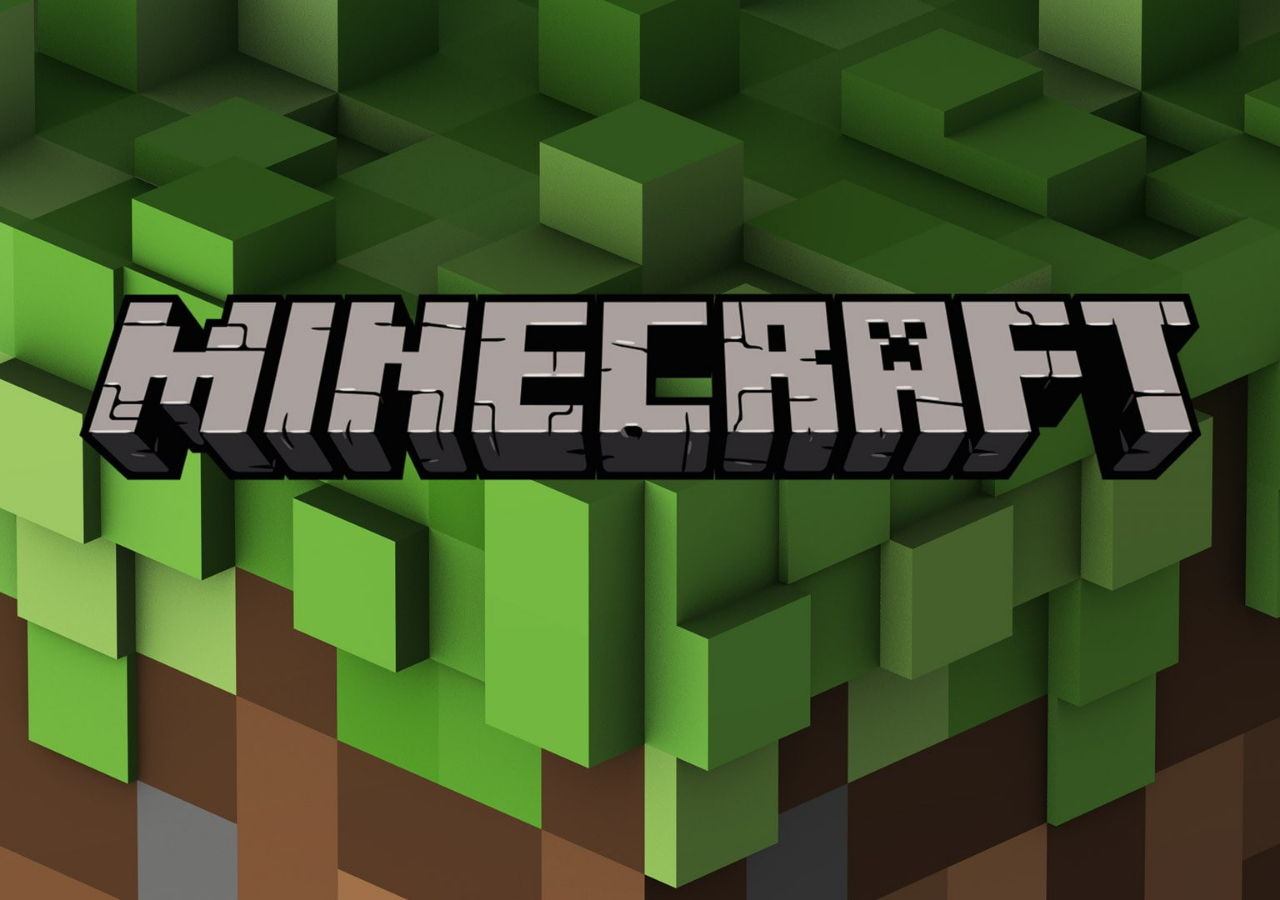
==== index.html @ 536e8085 "started the actual pages" ====
<!DOCTYPE html>
<html lang="en">
  <head>
    <meta charset="UTF-8" />
    <meta http-equiv="X-UA-Compatible" content="IE=edge" />
    <meta name="viewport" content="width=device-width, initial-scale=1.0" />
    <title>My 2D MineCarft | Welcome</title>
    <link rel="stylesheet" href="./css/my-normalize.css" />
    <link rel="stylesheet" href="./css/variables.css" />
    <link rel="stylesheet" href="./css/fonts.css" />
    <link rel="stylesheet" href="./css/utilities.css" />
    <link rel="stylesheet" href="./css/style.css" />
    <link rel="stylesheet" href="./css/media.css" />
  </head>
  <body>
    <div class="welcome page"></div>
    <div class="explanation page hidden"></div>
    <script src="./js/script.js"></script>
  </body>
</html>
---- css/fonts.css ----
@font-face {
  font-family: "minecraft";
  src: url("../fonts/MinecraftRegular.otf") format("OpenType");
  font-weight: normal;
  font-style: normal;
}

@font-face {
  font-family: "minecraft";
  src: url("../fonts/MinecraftItalic.otf") format("OpenType");
  font-weight: normal;
  font-style: italic;
}

@font-face {
  font-family: "minecraft";
  src: url("../fonts/MinecraftBold.otf") format("OpenType");
  font-weight: bold;
  font-style: normal;
}

@font-face {
  font-family: "minecraft";
  src: url("../fonts/MinecraftBoldItalic.otf") format("OpenType");
  font-weight: bold;
  font-style: italic;
}
---- css/utilities.css ----
.hidden {
  display: none;
}
---- css/style.css ----
* {
  margin: 0;
  padding: 0;
  box-sizing: border-box;
}

body {
  font-family: "minecraft", sans-serif;
}

.page {
  height: 100vh;
}

.welcome {
  background: url("../images/landingPageBG.jpg") center bottom/cover no-repeat;
}

.explanation {
  background: url("../images/explanationBG.jpg") center bottom/cover no-repeat;
}
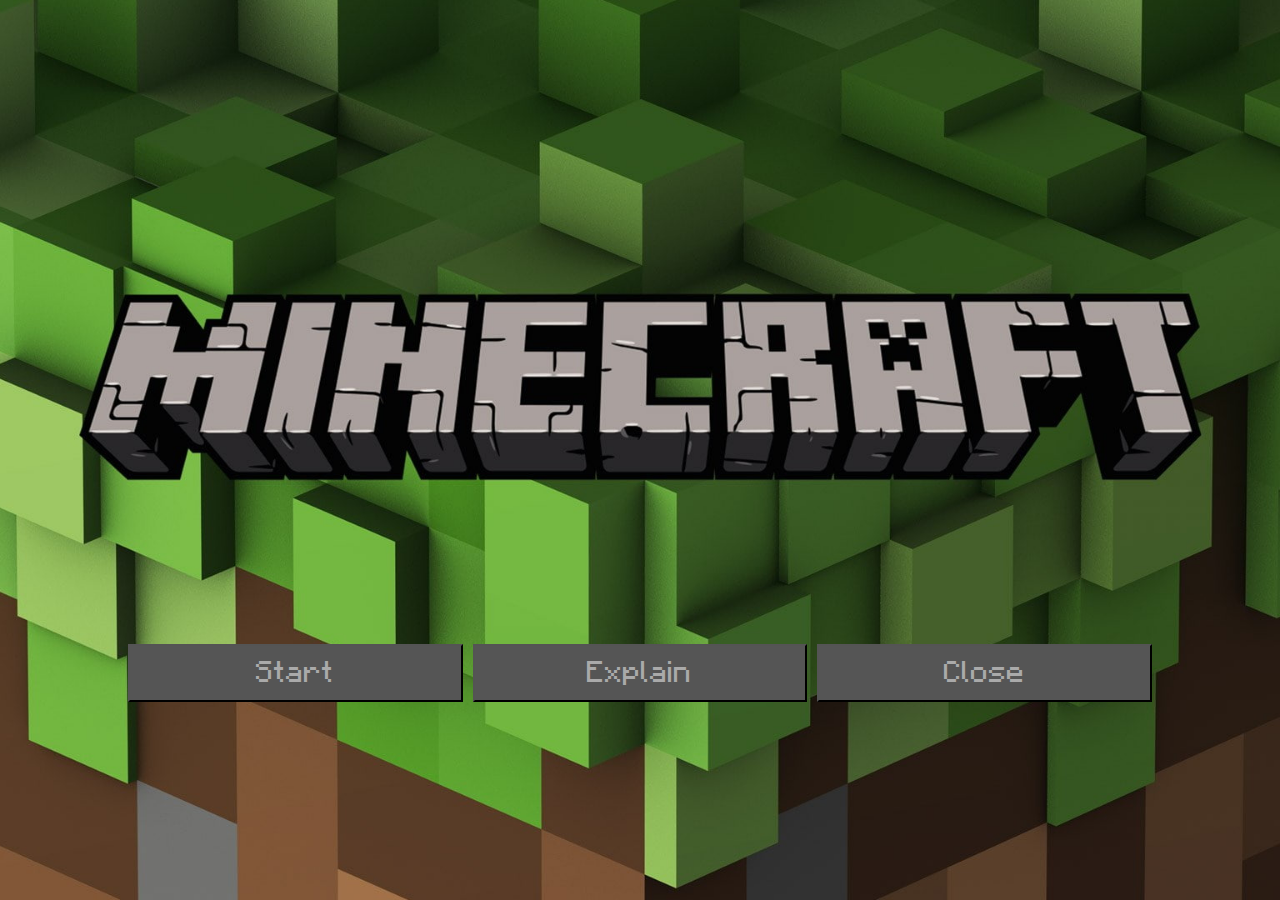
==== commit 68ddc33b: "welcome page in the making" ====
--- a/index.html
+++ b/index.html
@@ -11,10 +11,36 @@
     <link rel="stylesheet" href="./css/utilities.css" />
     <link rel="stylesheet" href="./css/style.css" />
     <link rel="stylesheet" href="./css/media.css" />
+    <link
+      href="[data-uri]"
+      rel="icon"
+      type="image/x-icon"
+    />
   </head>
   <body>
-    <div class="welcome page"></div>
-    <div class="explanation page hidden"></div>
+    <div id="welcome" class="welcome page">
+      <div class="welcome__btn-wrapper">
+        <button
+          class="welcome__btn --bg-color-btn --txt-color-btn --font-size-3rem --padding-10px"
+          id="welcome__btn-start"
+        >
+          Start
+        </button>
+        <button
+          class="welcome__btn --bg-color-btn --txt-color-btn --font-size-3rem --padding-10px"
+          id="welcome__btn-explanation"
+        >
+          Explain
+        </button>
+        <button
+          class="welcome__btn --bg-color-btn --txt-color-btn --font-size-3rem --padding-10px"
+          id="welcome__btn-exit"
+        >
+          Close
+        </button>
+      </div>
+    </div>
+    <div id="explanation" class="explanation page hidden"></div>
     <script src="./js/script.js"></script>
   </body>
 </html>
--- a/css/variables.css
+++ b/css/variables.css
@@ -0,0 +1,6 @@
+:root {
+  --txt-btn: #aaaaaa;
+  --bg-btn: #555555;
+  --hover-btn: #087008;
+  --sky: #7ec0ee;
+}
--- a/css/utilities.css
+++ b/css/utilities.css
@@ -1,3 +1,22 @@
 .hidden {
   display: none;
 }
+
+/* colors */
+.--bg-color-btn {
+  background-color: var(--bg-btn);
+}
+
+.--txt-color-btn {
+  color: var(--txt-btn);
+}
+
+/* font size */
+.--font-size-3rem {
+  font-size: 3rem;
+}
+
+/* margin & padding */
+.--padding-10px {
+  padding: 10px;
+}
--- a/css/style.css
+++ b/css/style.css
@@ -14,6 +14,25 @@
 
 .welcome {
   background: url("../images/landingPageBG.jpg") center bottom/cover no-repeat;
+  position: relative;
+  display: flex;
+  justify-content: center;
+}
+
+.welcome__btn-wrapper {
+  display: grid;
+  grid-template-columns: repeat(3, 1fr);
+  align-items: center;
+  justify-content: center;
+  width: 80vw;
+  position: absolute;
+  bottom: 22vh;
+  gap: 10px;
+}
+
+.welcome__btn:hover {
+  background-color: var(--hover-btn);
+  cursor: pointer;
 }
 
 .explanation {
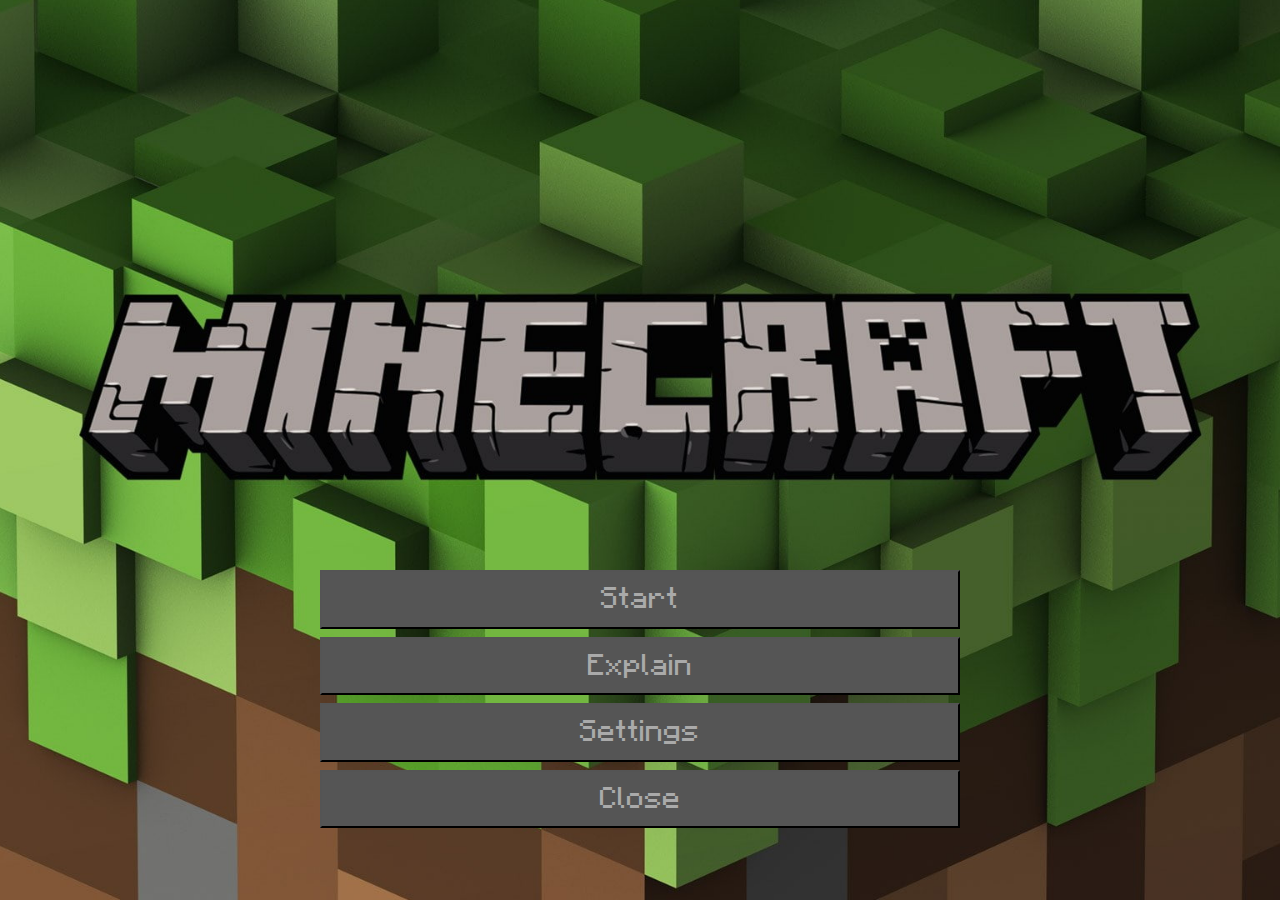
==== commit c93b5267: "basic requirements fulfilled" ====
--- a/index.html
+++ b/index.html
@@ -21,26 +21,59 @@
     <div id="welcome" class="welcome page">
       <div class="welcome__btn-wrapper">
         <button
-          class="welcome__btn --bg-color-btn --txt-color-btn --font-size-3rem --padding-10px"
+          class="welcome__btn --bg-color-secondary --txt-color-primary --font-size-3rem --padding-10px"
           id="welcome__btn-start"
         >
           Start
         </button>
         <button
-          class="welcome__btn --bg-color-btn --txt-color-btn --font-size-3rem --padding-10px"
+          class="welcome__btn --bg-color-secondary --txt-color-primary --font-size-3rem --padding-10px"
           id="welcome__btn-explanation"
         >
           Explain
         </button>
         <button
-          class="welcome__btn --bg-color-btn --txt-color-btn --font-size-3rem --padding-10px"
+          class="welcome__btn --bg-color-secondary --txt-color-primary --font-size-3rem --padding-10px"
+          id="welcome__btn-settings"
+        >
+          Settings
+        </button>
+        <button
+          class="welcome__btn --bg-color-secondary --txt-color-primary --font-size-3rem --padding-10px"
           id="welcome__btn-exit"
         >
           Close
         </button>
       </div>
     </div>
-    <div id="explanation" class="explanation page hidden"></div>
+    <div id="explanation" class="explanation page hidden">
+      <button
+        class="welcome__btn --bg-color-secondary --txt-color-primary --font-size-3rem --padding-10px"
+        id="welcome__btn-back-explanation"
+      >
+        Go Back
+      </button>
+    </div>
+    <div id="settings" class="settings page hidden">
+      <div class="settings__wrapper">
+        <label for="width" class="--font-size-4rem --txt-color-primary">Width of page</label>
+        <input
+          type="number"
+          name="width"
+          id="width"
+          value="100"
+          min="100"
+          max="800"
+          class="--font-size-3-5rem --txt-color-secondary --bg-color-primary"
+        />
+      </div>
+      <button
+        class="welcome__btn --bg-color-secondary --txt-color-primary --font-size-3rem --padding-10px"
+        id="welcome__btn-back-settings"
+      >
+        Go Back
+      </button>
+    </div>
     <script src="./js/script.js"></script>
   </body>
 </html>
--- a/css/variables.css
+++ b/css/variables.css
@@ -1,6 +1,6 @@
 :root {
-  --txt-btn: #aaaaaa;
-  --bg-btn: #555555;
+  --primary-color: #aaaaaa;
+  --secondary-color: #555555;
   --hover-btn: #087008;
   --sky: #7ec0ee;
 }
--- a/css/utilities.css
+++ b/css/utilities.css
@@ -1,19 +1,60 @@
 .hidden {
-  display: none;
+  display: none !important;
 }
 
 /* colors */
-.--bg-color-btn {
-  background-color: var(--bg-btn);
+.--txt-color-secondary {
+  color: var(--secondary-color);
 }
 
-.--txt-color-btn {
-  color: var(--txt-btn);
+.--txt-color-primary {
+  color: var(--primary-color);
+}
+
+.--bg-color-primary {
+  background-color: var(--primary-color);
+}
+
+.--bg-color-secondary {
+  background-color: var(--secondary-color);
+}
+
+.--bg-color-hover-btn {
+  background-color: var(--hover-btn);
+}
+
+.--bg-color-red {
+  background-color: #800419;
+}
+
+.--secondary-color-border {
+  border: 1px var(--secondary-color) solid;
+}
+
+.--red-color-border {
+  border: #800419 1px solid;
+  outline: #800419 1px solid;
 }
 
 /* font size */
+.--font-size-4rem {
+  font-size: 4rem;
+}
+
+.--font-size-3-5rem {
+  font-size: 3.5rem;
+}
+
 .--font-size-3rem {
   font-size: 3rem;
+}
+
+.--font-size-2rem {
+  font-size: 2rem;
+}
+
+.--font-size-1-4rem {
+  font-size: 1.4rem;
 }
 
 /* margin & padding */
--- a/css/style.css
+++ b/css/style.css
@@ -12,6 +12,7 @@
   height: 100vh;
 }
 
+/* Index */
 .welcome {
   background: url("../images/landingPageBG.jpg") center bottom/cover no-repeat;
   position: relative;
@@ -21,13 +22,13 @@
 
 .welcome__btn-wrapper {
   display: grid;
-  grid-template-columns: repeat(3, 1fr);
+  grid-template-columns: 1fr;
   align-items: center;
   justify-content: center;
-  width: 80vw;
+  width: 50vw;
   position: absolute;
-  bottom: 22vh;
-  gap: 10px;
+  bottom: 8vh;
+  gap: 8px;
 }
 
 .welcome__btn:hover {
@@ -35,6 +36,179 @@
   cursor: pointer;
 }
 
+/* TODO Write the explanation and update bg */
+/* TODO Add the video as a demo somehow */
 .explanation {
   background: url("../images/explanationBG.jpg") center bottom/cover no-repeat;
-}
+  display: flex;
+  padding: 0 25px 25px 0;
+  align-items: flex-end;
+  justify-content: flex-end;
+}
+
+.settings {
+  background: url("../images/explanationBG-basic.jpg") center bottom/cover no-repeat;
+  display: flex;
+  padding: 0 25px 25px 0;
+  align-items: flex-end;
+  justify-content: center;
+  position: relative;
+}
+
+.settings__wrapper {
+  width: 100%;
+  height: calc(100% - 60px);
+  position: absolute;
+  top: 60px;
+  left: 0;
+  display: flex;
+  flex-direction: column;
+  align-items: center;
+  justify-content: center;
+  text-align: center;
+}
+
+#width {
+  padding: 2px 10px;
+  text-align: center;
+}
+
+#width:invalid {
+  color: #800419;
+}
+
+#welcome__btn-back-settings {
+  z-index: 1;
+}
+
+/* game */
+.game {
+  display: grid;
+  grid-template-columns: 1fr 150px;
+}
+.game__world-container {
+  overflow-x: scroll;
+  overflow-y: hidden;
+}
+
+.game__world {
+  height: 100%;
+  display: grid;
+  grid-auto-flow: row;
+  width: 200vw;
+}
+
+[data-type] {
+  background-size: cover;
+  background-position: center center;
+  background-repeat: no-repeat;
+  width: 100%;
+  height: 100%;
+}
+
+[data-type]:hover {
+  border: 1px #ffffff80 solid;
+}
+
+[data-type="sky"] {
+  background-color: var(--sky);
+  background-image: none;
+}
+
+[data-type="empty"] {
+  background-color: #222222;
+  background-image: none;
+}
+
+[data-type="stone"] {
+  background-image: url("../images/blocks/stoneBlock.png");
+}
+
+[data-type="log"] {
+  background-image: url("../images/blocks/logBlock.png");
+}
+
+[data-type="leaf"] {
+  background-image: url("../images/blocks/leafBlock.png");
+}
+
+[data-type="dirt"] {
+  background-image: url("../images/blocks/dirtBlock.png");
+}
+
+/* tools */
+.game__toolkit {
+  display: grid;
+  grid-template-rows: max-content 1fr max-content;
+}
+
+.tools {
+  display: grid;
+  grid-template-columns: repeat(2, 1fr);
+  gap: 10px;
+  width: 100%;
+  height: 170px;
+  padding: 10px;
+}
+
+.tool__wrapper {
+  padding: 3px;
+  width: 100%;
+  border: 1px solid var(--secondary-color);
+  display: grid;
+  justify-content: center;
+  grid-template-rows: 1fr max-content;
+  background-position: center center;
+  background-size: contain;
+  background-repeat: no-repeat;
+  height: 100%;
+}
+
+.tool__wrapper:hover {
+  cursor: pointer;
+  background-color: #555555ea;
+}
+
+.tool__photo {
+  width: 46px;
+  background: center center/contain no-repeat;
+}
+
+.tool__name {
+  text-align: center;
+  padding-top: 2px;
+}
+
+[for="axe"] > .tool__photo {
+  background-image: url("../images/tools/treeAxe.png");
+}
+
+[for="pickaxe"] > .tool__photo {
+  background-image: url("../images/tools/stonePickaxe.png");
+}
+
+[for="shovel"] > .tool__photo {
+  background-image: url("../images/tools/dirtShovel.png");
+}
+
+/* inventory */
+.inventory {
+  display: grid;
+  gap: 10px;
+  grid-template-columns: repeat(2, 1fr);
+  align-content: center;
+}
+
+.inventory__box {
+  height: 60px;
+}
+
+/* game btns */
+.game__btn-wrapper {
+  display: grid;
+  grid-template-rows: repeat(2, max-content);
+  align-items: center;
+  justify-content: center;
+  width: 100%;
+  gap: 10px;
+}
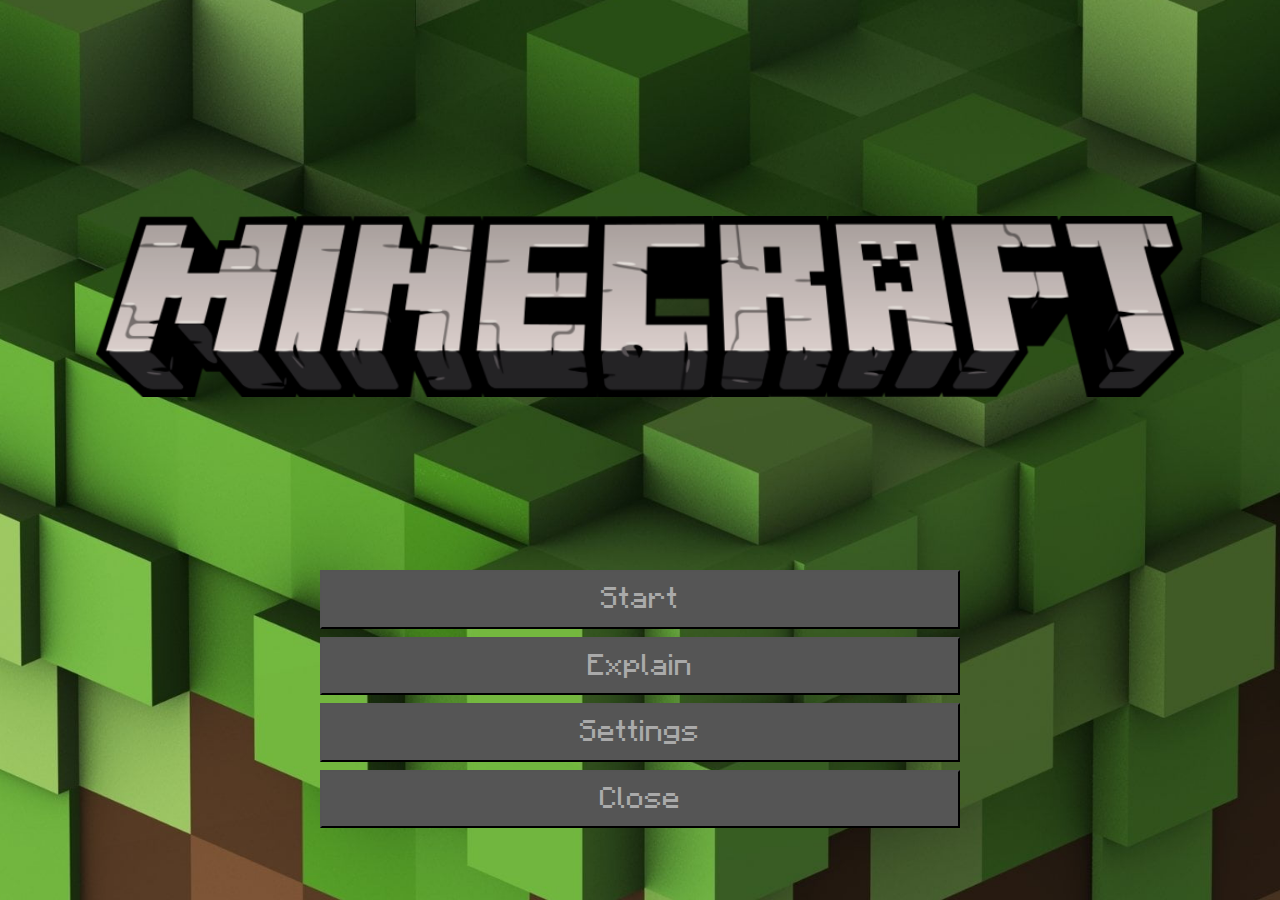
==== commit 603f33c1: "snap scroll for mobile" ====
--- a/index.html
+++ b/index.html
@@ -19,6 +19,7 @@
   </head>
   <body>
     <div id="welcome" class="welcome page">
+      <div class="welcome__logo"></div>
       <div class="welcome__btn-wrapper">
         <button
           class="welcome__btn --bg-color-secondary --txt-color-primary --font-size-3rem --padding-10px"
@@ -47,6 +48,7 @@
       </div>
     </div>
     <div id="explanation" class="explanation page hidden">
+      <div class="explanation__txt"></div>
       <button
         class="welcome__btn --bg-color-secondary --txt-color-primary --font-size-3rem --padding-10px"
         id="welcome__btn-back-explanation"
@@ -74,6 +76,9 @@
         Go Back
       </button>
     </div>
+    <div class="page landscape --font-size-4rem --txt-color-primary --padding-10px" id="landscape">
+      Please Rotate the screen!
+    </div>
     <script src="./js/script.js"></script>
   </body>
 </html>
--- a/css/style.css
+++ b/css/style.css
@@ -6,6 +6,7 @@
 
 body {
   font-family: "minecraft", sans-serif;
+  background-color: var(--primary-color);
 }
 
 .page {
@@ -14,10 +15,16 @@
 
 /* Index */
 .welcome {
-  background: url("../images/landingPageBG.jpg") center bottom/cover no-repeat;
+  background: url("../images/mainBG.jpg") center bottom/cover no-repeat;
   position: relative;
   display: flex;
   justify-content: center;
+}
+
+.welcome__logo {
+  background: url("../images/MinecraftLogo.png") no-repeat center 30% / contain;
+  height: 100%;
+  width: 85%;
 }
 
 .welcome__btn-wrapper {
@@ -39,15 +46,26 @@
 /* TODO Write the explanation and update bg */
 /* TODO Add the video as a demo somehow */
 .explanation {
-  background: url("../images/explanationBG.jpg") center bottom/cover no-repeat;
-  display: flex;
-  padding: 0 25px 25px 0;
-  align-items: flex-end;
-  justify-content: flex-end;
+  background: url("../images/secondaryBG.jpg") center bottom/cover no-repeat;
+  display: grid;
+  grid-template-rows: 1fr max-content;
+  padding: 25px;
+  align-items: center;
+  /* width: 100vw; */
+}
+
+.explanation__txt {
+  height: 100%;
+  background: url("../images/explanationTXT.png") no-repeat center center/contain;
+  justify-self: unset;
+}
+
+#welcome__btn-back-explanation {
+  justify-self: center;
 }
 
 .settings {
-  background: url("../images/explanationBG-basic.jpg") center bottom/cover no-repeat;
+  background: url("../images/secondaryBG.jpg") center bottom/cover no-repeat;
   display: flex;
   padding: 0 25px 25px 0;
   align-items: flex-end;
@@ -68,6 +86,10 @@
   text-align: center;
 }
 
+.landscape {
+  display: none;
+}
+
 #width {
   padding: 2px 10px;
   text-align: center;
@@ -83,6 +105,7 @@
 
 /* game */
 .game {
+  -webkit-user-select: none;
   display: grid;
   grid-template-columns: 1fr 150px;
 }
@@ -91,11 +114,28 @@
   overflow-y: hidden;
 }
 
+::-webkit-scrollbar {
+  height: 7px;
+}
+
+::-webkit-scrollbar-track {
+  -webkit-box-shadow: inset 0 0 3px rgba(0, 0, 0, 0.3);
+  border-radius: 10px;
+}
+
+::-webkit-scrollbar-track-piece:start {
+  border-radius: initial;
+}
+
+::-webkit-scrollbar-thumb {
+  border-radius: 10px;
+  -webkit-box-shadow: inset 0 0 3px rgba(0, 0, 0, 0.5);
+}
+
 .game__world {
   height: 100%;
   display: grid;
   grid-auto-flow: row;
-  width: 200vw;
 }
 
 [data-type] {
@@ -136,10 +176,19 @@
   background-image: url("../images/blocks/dirtBlock.png");
 }
 
+[data-type="hay"] {
+  background-image: url("../images/blocks/hayBlock.png");
+}
+
+.cloud {
+  background-color: #ffffff;
+}
+
 /* tools */
-.game__toolkit {
+.toolkit__wrapper {
   display: grid;
   grid-template-rows: max-content 1fr max-content;
+  height: 100%;
 }
 
 .tools {
@@ -164,9 +213,11 @@
   height: 100%;
 }
 
-.tool__wrapper:hover {
-  cursor: pointer;
-  background-color: #555555ea;
+@media (min-width: 850px) {
+  .tool__wrapper:hover {
+    cursor: pointer;
+    background-color: #555555ea;
+  }
 }
 
 .tool__photo {
@@ -191,6 +242,10 @@
   background-image: url("../images/tools/dirtShovel.png");
 }
 
+[for="hoe"] > .tool__photo {
+  background-image: url("../images/tools/hayHoe.png");
+}
+
 /* inventory */
 .inventory {
   display: grid;
--- a/css/media.css
+++ b/css/media.css
@@ -0,0 +1,76 @@
+@media only screen and (max-width: 850px) and (orientation: portrait) {
+  .page {
+    height: -webkit-fill-available;
+  }
+
+  .welcome__logo {
+    height: auto;
+  }
+
+  .game {
+    grid-template-columns: 1fr;
+    grid-template-rows: 15vh 1fr;
+  }
+
+  .game__world-container {
+    grid-row: 2;
+  }
+
+  .game__toolkit {
+    height: 100%;
+    width: 100vw;
+    overflow-x: scroll;
+    overflow-y: hidden;
+    scroll-snap-type: x mandatory;
+  }
+
+  .toolkit__wrapper {
+    grid-template-rows: 1fr;
+    grid-template-columns: repeat(3, 1fr);
+    width: 300vw;
+  }
+
+  .tools,
+  .inventory,
+  .game__btn-wrapper {
+    scroll-snap-align: start;
+  }
+
+  .tools {
+    grid-template-columns: repeat(4, 1fr);
+    height: -webkit-fill-available;
+  }
+
+  .inventory {
+    width: 100%;
+    grid-template-columns: repeat(4, 1fr);
+    grid-template-rows: 1fr;
+    height: 100%;
+    gap: 15px;
+  }
+
+  .inventory__box {
+    height: 100%;
+  }
+
+  .game__btn-wrapper {
+    grid-template-rows: 1fr;
+    grid-template-columns: repeat(2, 1fr);
+    height: -webkit-fill-available;
+  }
+}
+
+@media only screen and (max-width: 850px) and (orientation: landscape) {
+  .page {
+    display: none;
+  }
+
+  .landscape {
+    background: url("../images/secondaryBG.jpg") center bottom/cover no-repeat;
+    display: flex;
+    padding: 25px;
+    align-items: center;
+    justify-content: center;
+    position: relative;
+  }
+}
